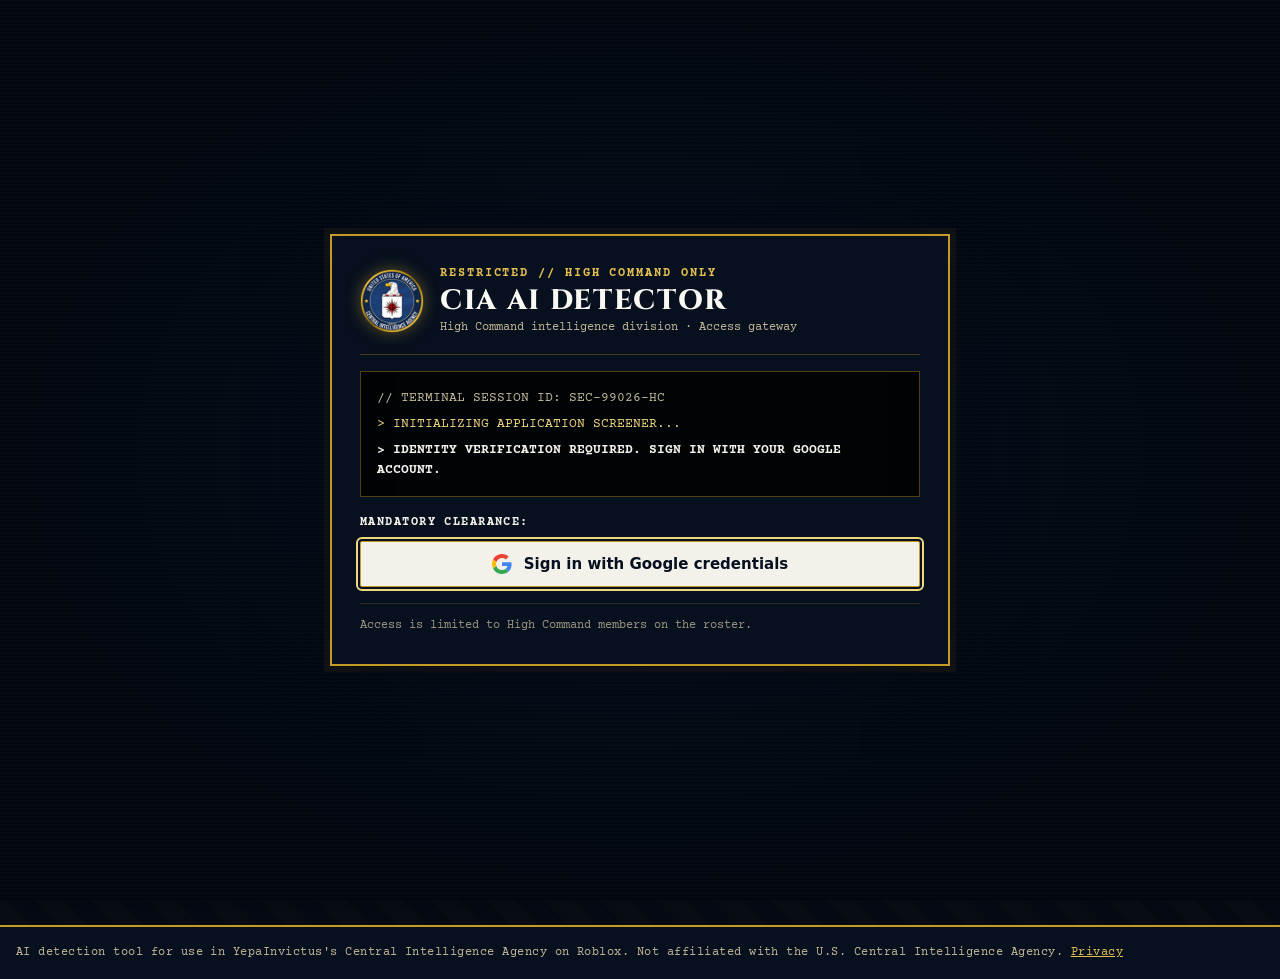
==== index.html @ 9639b615 "Redesign as a classified dossier and add the High Command terminal Restyle the site from the Stitch " ====
<!doctype html>
<html lang="en">
<head>
  <meta charset="utf-8">
  <meta name="viewport" content="width=device-width, initial-scale=1, viewport-fit=cover">
  <title>CIA AI Detector</title>
  <meta name="description" content="Screen recruitment applications for AI-written answers. Runs entirely in your browser.">
  <meta name="theme-color" content="#06101e">
  <meta property="og:type" content="website">
  <meta property="og:title" content="CIA AI Detector">
  <meta property="og:description" content="Screen recruitment applications for AI-written answers. Runs entirely in your browser.">
  <meta property="og:image" content="https://vintageinvictus.github.io/CIA-AI-Detector/assets/seal-512.png">
  <meta name="twitter:card" content="summary">
  <link rel="icon" href="assets/favicon-32.png" type="image/png" sizes="32x32">
  <link rel="icon" href="assets/favicon-64.png" type="image/png" sizes="64x64">
  <link rel="apple-touch-icon" href="assets/apple-touch-icon.png">
  <link rel="preconnect" href="https://fonts.googleapis.com">
  <link rel="preconnect" href="https://fonts.gstatic.com" crossorigin>
  <link rel="stylesheet" href="https://fonts.googleapis.com/css2?family=Cinzel:wght@600;700;800;900&family=Courier+Prime:ital,wght@0,400;0,700;1,400&family=Merriweather:ital,wght@0,300;0,400;0,700;1,400&display=swap">
  <link rel="stylesheet" href="styles.css?v=23">
  <script>
    // Apply the saved theme before first paint so the page doesn't flash. Night is the default.
    try { if (localStorage.getItem('cad.theme') === 'light') document.documentElement.setAttribute('data-theme', 'light'); } catch (e) {}
    // Skip the terminal screen if it was already passed in this browser session.
    try { if (sessionStorage.getItem('cad.session') === '1') document.documentElement.classList.add('session'); } catch (e) {}
  </script>
</head>
<body>
  <!-- TERMINAL ENTRY: shown once per browser session -->
  <div id="gate" class="gate" role="dialog" aria-modal="true" aria-labelledby="gate-title">
    <div class="gate-box">
      <div class="gate-head">
        <img src="assets/seal-144.png" alt="" width="64" height="64">
        <div>
          <span class="gate-kicker">Restricted // High Command only</span>
          <h1 id="gate-title">CIA AI Detector</h1>
          <p>High Command intelligence division · Access gateway</p>
        </div>
      </div>
      <div class="terminal">
        <p class="t-dim">// TERMINAL SESSION ID: <span id="sessionId">SEC-00000-HC</span></p>
        <p>&gt; INITIALIZING APPLICATION SCREENER...</p>
        <p class="t-strong">&gt; IDENTITY VERIFICATION REQUIRED. SIGN IN WITH YOUR GOOGLE ACCOUNT.</p>
        <p class="t-status" id="gateStatus" hidden></p>
        <p class="t-error" id="gateError" role="alert" hidden></p>
        <div class="boot-log" id="bootLog" aria-live="polite" hidden></div>
      </div>
      <div class="gate-actions" id="gateActions">
        <p class="gate-label">Mandatory clearance:</p>
        <button type="button" class="btn btn-google" id="gateGoogle">
          <svg viewBox="0 0 48 48" aria-hidden="true"><path fill="#EA4335" d="M24 9.5c3.54 0 6.71 1.22 9.21 3.6l6.85-6.85C35.9 2.38 30.47 0 24 0 14.62 0 6.51 5.38 2.56 13.22l7.98 6.19C12.43 13.72 17.74 9.5 24 9.5z"/><path fill="#4285F4" d="M46.98 24.55c0-1.57-.15-3.09-.38-4.55H24v9.02h12.94c-.58 2.96-2.26 5.48-4.78 7.18l7.73 6c4.51-4.18 7.09-10.36 7.09-17.65z"/><path fill="#FBBC05" d="M10.53 28.59c-.48-1.45-.76-2.99-.76-4.59s.27-3.14.76-4.59l-7.98-6.19C.92 16.46 0 20.12 0 24c0 3.88.92 7.54 2.56 10.78l7.97-6.19z"/><path fill="#34A853" d="M24 48c6.48 0 11.93-2.13 15.89-5.81l-7.73-6c-2.15 1.45-4.92 2.3-8.16 2.3-6.26 0-11.57-4.22-13.47-9.91l-7.98 6.19C6.51 42.62 14.62 48 24 48z"/></svg>
          <span id="gateGoogleLabel">Sign in with Google credentials</span>
        </button>
      </div>
      <div class="boot-progress" id="bootProgress" hidden><i></i></div>
      <p class="gate-foot"><span>Access is limited to High Command members on the roster.</span> <span id="skipHint" hidden>Click or press Enter to skip</span></p>
    </div>
  </div>

  <a class="skip-link" href="#screener">Skip to the screener</a>

  <div class="band">
    <header class="masthead container">
      <div class="brand">
        <img class="emblem" src="assets/seal-144.png" alt="" width="56" height="56">
        <span class="brand-text">
          <strong>CIA AI Detector <em>· High Command ·</em> <i>Application review</i></strong>
          <small>Intelligence briefing unit // Recruitment screening</small>
        </span>
      </div>
      <div class="masthead-tools">
      <span class="operator-chip" id="operatorChip" hidden><span id="operatorRank"></span> <b id="operatorName"></b></span>
      <button type="button" class="btn btn-ghost" id="lockTerminal" hidden title="Sign out and lock the terminal">
        <svg viewBox="0 0 24 24" aria-hidden="true"><rect x="5" y="11" width="14" height="10" rx="1.5" fill="none" stroke="currentColor" stroke-width="2"/><path d="M8 11V8a4 4 0 0 1 8 0v3" fill="none" stroke="currentColor" stroke-width="2"/></svg>
        <span>Lock</span>
      </button>
      <button type="button" class="btn btn-ghost theme-toggle" id="themeToggle">
        <svg viewBox="0 0 24 24" aria-hidden="true" class="icon-sun"><circle cx="12" cy="12" r="4.5" fill="currentColor"/><path d="M12 2v2.5M12 19.5V22M2 12h2.5M19.5 12H22M4.9 4.9l1.8 1.8M17.3 17.3l1.8 1.8M4.9 19.1l1.8-1.8M17.3 6.7l1.8-1.8" stroke="currentColor" stroke-width="2" stroke-linecap="round"/></svg>
        <svg viewBox="0 0 24 24" aria-hidden="true" class="icon-moon"><path d="M20 14.5A8 8 0 0 1 9.5 4a8 8 0 1 0 10.5 10.5z" fill="currentColor"/></svg>
        <span id="themeLabel">Parchment mode</span>
      </button>
      </div>
    </header>
  </div>

  <main id="screener" class="container workspace" tabindex="-1">
    <h1 class="sr-only">CIA AI Detector</h1>

    <!-- LEFT: case file -->
    <div class="column">
      <section class="card" aria-labelledby="intake-h">
        <div class="card-head"><h2 id="intake-h">Case file <span>// Dossier intake</span></h2></div>
        <div class="card-body">
          <div id="sourceChoice" class="source-choice">
            <button type="button" class="btn btn-google" id="gSignIn">
              <svg viewBox="0 0 48 48" aria-hidden="true"><path fill="#EA4335" d="M24 9.5c3.54 0 6.71 1.22 9.21 3.6l6.85-6.85C35.9 2.38 30.47 0 24 0 14.62 0 6.51 5.38 2.56 13.22l7.98 6.19C12.43 13.72 17.74 9.5 24 9.5z"/><path fill="#4285F4" d="M46.98 24.55c0-1.57-.15-3.09-.38-4.55H24v9.02h12.94c-.58 2.96-2.26 5.48-4.78 7.18l7.73 6c4.51-4.18 7.09-10.36 7.09-17.65z"/><path fill="#FBBC05" d="M10.53 28.59c-.48-1.45-.76-2.99-.76-4.59s.27-3.14.76-4.59l-7.98-6.19C.92 16.46 0 20.12 0 24c0 3.88.92 7.54 2.56 10.78l7.97-6.19z"/><path fill="#34A853" d="M24 48c6.48 0 11.93-2.13 15.89-5.81l-7.73-6c-2.15 1.45-4.92 2.3-8.16 2.3-6.26 0-11.57-4.22-13.47-9.91l-7.98 6.19C6.51 42.62 14.62 48 24 48z"/></svg>
              <span id="gSignInLabel">Sign in with Google</span>
            </button>
            <p class="or"><span>or</span></p>
            <label class="dropzone" id="dropzone">
              <svg viewBox="0 0 24 24" aria-hidden="true"><path d="M12 15V4M7.5 8.5 12 4l4.5 4.5M5 14v4.5A1.5 1.5 0 0 0 6.5 20h11a1.5 1.5 0 0 0 1.5-1.5V14" fill="none" stroke="currentColor" stroke-width="2" stroke-linecap="round" stroke-linejoin="round"/></svg>
              <span><u>Drop the Google Forms export</u> or click to upload</span>
              <small>.zip or .csv</small>
              <input type="file" id="fileInput" accept=".csv,.zip,text/csv,application/zip" class="sr-only">
            </label>
          </div>
          <div id="picker" class="picker" hidden>
            <div class="picker-row">
              <div class="combo">
                <label for="appSearch" class="sr-only">Find an applicant</label>
                <input type="text" id="appSearch" role="combobox" aria-autocomplete="list" aria-expanded="false" aria-controls="appList" autocomplete="off" spellcheck="false" placeholder="Search applicants">
                <ul id="appList" class="combo-list" role="listbox" aria-label="Applicants" hidden></ul>
              </div>
              <label for="appSort" class="sr-only">Sort applicants</label>
              <select id="appSort">
                <option value="new">Newest first</option>
                <option value="old">Oldest first</option>
                <option value="az">A–Z</option>
              </select>
            </div>
            <p class="file-line"><span class="live-dot" id="liveDot" hidden title="Updates every minute">Live</span><span id="fileInfo"></span> <button type="button" class="link-btn" id="changeFile">Change file</button> <button type="button" class="link-btn" id="signOut" hidden>Sign out</button></p>
          </div>
          <p class="import-error" id="importError" role="alert" hidden></p>
        </div>
      </section>

      <section class="card" aria-labelledby="answers-h">
        <div class="card-head"><h2 id="answers-h">Applicant questions</h2></div>
        <div class="card-body">
          <ul id="answers" class="answer-list"></ul>
        </div>
      </section>

      <section class="card" aria-labelledby="discord-h">
        <div class="card-head"><h2 id="discord-h">Discord baseline <span>// Their own words</span></h2></div>
        <div class="card-body">
          <textarea id="baseline" rows="7" aria-labelledby="discord-h" placeholder="Paste 10–20 of their recent messages from the main server, one per line"></textarea>
        </div>
      </section>

      <div class="card dossier-bar">
        <p><span>Current dossier</span> <b id="dossierName">None selected</b></p>
        <button type="button" class="btn btn-danger" id="clearAll">Clear case</button>
      </div>
    </div>

    <!-- RIGHT: findings -->
    <div class="column">
      <section class="card card-verdict" aria-labelledby="verdict-h">
        <div class="card-head">
          <h2 id="verdict-h">Findings <span>// Assessment</span></h2>
        </div>
        <div class="card-body">
          <div class="sr-only" id="srStatus" role="status" aria-live="polite"></div>
          <div class="verdict">
            <div class="verdict-text">
              <p id="summary">Pick an applicant to begin.</p>
              <div class="meter" aria-hidden="true"><i id="needle" style="left:0%"></i></div>
              <div class="meter-scale" aria-hidden="true"><span>Low</span><span>Read closely</span><span>Verify in person</span></div>
              <p class="index" id="indexLine"></p>
            </div>
            <div class="stamp band-none" id="stamp">No applicant<small>Pick one to begin</small></div>
          </div>
          <div class="warnings" id="warnings"></div>
        </div>
      </section>

      <section class="card" aria-labelledby="signals-h">
        <div class="card-head"><h2 id="signals-h">Detection signals</h2><span class="card-note">Click ? for an explanation</span></div>
        <div class="card-body"><div id="signals" class="signal-grid"></div></div>
      </section>

      <section class="card" id="baseSec" aria-labelledby="compare-h">
        <div class="card-head"><h2 id="compare-h">Discord vs. application</h2></div>
        <div class="card-body">
          <p class="card-lede" id="baseSummary"></p>
          <div class="table-wrap"><table id="baseTable"></table></div>
        </div>
      </section>

      <section class="card" aria-labelledby="marked-h">
        <div class="card-head"><h2 id="marked-h">Highlighted anomalies</h2></div>
        <div class="card-body">
          <div class="legend">
            <span><mark class="v">solid</mark> AI-typical word</span>
            <span><mark class="m">dotted</mark> Common in AI writing</span>
            <span><mark class="p">dashed</mark> Stock phrase</span>
            <span><mark class="d">wavy</mark> Em dash or pasted formatting</span>
          </div>
          <div class="marked" id="marked"></div>
        </div>
      </section>

      <section class="card" aria-labelledby="fu-h">
        <div class="card-head"><h2 id="fu-h">Follow-up script <span>// Ask in voice or a ticket</span></h2></div>
        <div class="card-body"><div class="followups" id="followups"></div></div>
      </section>

      <section class="card card-export" aria-labelledby="export-h">
        <div class="export-row">
          <div>
            <h2 id="export-h">Report ready for Discord</h2>
            <p>Fits in one message, no Nitro needed.</p>
          </div>
          <button type="button" class="btn btn-primary" id="copyReport">
            <svg viewBox="0 0 24 24" aria-hidden="true"><rect x="8" y="8" width="12" height="12" rx="2" fill="none" stroke="currentColor" stroke-width="2"/><path d="M16 8V5a1 1 0 0 0-1-1H5a1 1 0 0 0-1 1v10a1 1 0 0 0 1 1h3" fill="none" stroke="currentColor" stroke-width="2"/></svg>
            Copy report
          </button>
        </div>
        <div class="toast" id="toast" role="status"></div>
        <textarea id="copyFallback" hidden readonly aria-label="Report text to copy"></textarea>
      </section>
    </div>
  </main>

  <footer class="footer">
    <p class="container">AI detection tool for use in YepaInvictus's Central Intelligence Agency on Roblox. Not affiliated with the U.S. Central Intelligence Agency. <a href="privacy.html">Privacy</a></p>
  </footer>

  <script src="https://accounts.google.com/gsi/client" async defer></script>
  <script src="https://apis.google.com/js/api.js" async defer></script>
  <script src="app.js?v=23"></script>
</body>
</html>
---- styles.css ----
/* CIA AI Detector: classified-dossier look.
   Layout: navy masthead with the seal, then a two-column briefing room (case file left, findings right) of gold-ruled cards.
   Tokens use three layers: primitive (raw values), then semantic (purpose; swaps for Parchment mode), then component.
   Night is the default theme; Parchment mode is the light alternative. */

:root {
  /* ---------- Primitive ---------- */
  --navy-950: #040912; --navy-900: #06101e; --navy-850: #081526; --navy-800: #0b192c; --navy-700: #11253e; --navy-600: #1b3557;
  --gold-300: #f1d67e; --gold-400: #e5be50; --gold-500: #c59b27; --gold-600: #a37c15; --gold-700: #7e5d0a;
  --crimson-300: #f08a8a; --crimson-500: #b91c1c; --crimson-600: #991b1b; --crimson-700: #7f1d1d;
  --cream-50: #faf8f3; --cream-100: #f4f1ea; --cream-200: #ede8db; --cream-300: #dfd7c2; --cream-400: #c2b697; --cream-600: #6b5e3f;
  --green-300: #7fd6a2; --green-700: #2f7d4f;
  --white: #ffffff;

  /* ---------- Semantic (night) ---------- */
  --color-bg: var(--navy-950);
  --color-surface: var(--navy-900);
  --color-surface-2: var(--navy-850);
  --color-inset: rgba(4, 9, 18, 0.72);
  --color-fg: var(--cream-100);
  --color-fg-strong: var(--cream-50);
  --color-fg-muted: var(--cream-400);
  --color-line: rgba(197, 155, 39, 0.38);
  --color-line-soft: rgba(197, 155, 39, 0.18);
  --color-line-strong: rgba(197, 155, 39, 0.8);
  --color-accent: var(--gold-400);
  --color-accent-fill: var(--gold-500);
  --color-on-accent: var(--navy-950);
  --color-ok: var(--green-300); --color-ok-soft: rgba(127, 214, 162, 0.14);
  --color-warn: var(--gold-400); --color-warn-soft: rgba(229, 190, 80, 0.13);
  --color-bad: var(--crimson-300); --color-bad-fill: var(--crimson-600); --color-bad-soft: rgba(185, 28, 28, 0.2);
  --color-focus: var(--gold-300);
  --color-hl-word: rgba(185, 28, 28, 0.28); --color-hl-phrase: rgba(197, 155, 39, 0.22); --color-hl-format: rgba(185, 28, 28, 0.18);
  --color-hl-line-red: var(--crimson-500); --color-hl-line-gold: var(--gold-500);
  --color-band: var(--navy-900); --color-band-fg: var(--cream-50); --color-band-muted: var(--gold-400);
  --watermark: rgba(197, 155, 39, 0.018);

  --font-display: "Cinzel", "Times New Roman", serif;
  --font-body: "Merriweather", Georgia, serif;
  --font-mono: "Courier Prime", "Courier New", monospace;
  --font-ui: system-ui, -apple-system, "Segoe UI", sans-serif;
  --text-xs: 0.75rem; --text-sm: 0.8125rem; --text-base: 0.9375rem; --text-lg: 1.125rem;
  --space-1: 4px; --space-2: 8px; --space-3: 12px; --space-4: 16px; --space-5: 20px; --space-6: 28px; --space-7: 44px;
  --radius: 2px;
  --ease: 150ms ease-out;

  /* ---------- Component ---------- */
  --container: 1320px;
  --btn-height: 40px;
  --card-bg: var(--color-surface);
  --card-border: var(--color-line);
  --input-bg: var(--color-inset);

  color-scheme: dark;
}
:root[data-theme="light"] {
  --color-bg: var(--cream-200);
  --color-surface: var(--cream-50);
  --color-surface-2: var(--cream-100);
  --color-inset: rgba(237, 232, 219, 0.7);
  --color-fg: var(--navy-800);
  --color-fg-strong: var(--navy-950);
  --color-fg-muted: var(--cream-600);
  --color-line: rgba(126, 93, 10, 0.38);
  --color-line-soft: rgba(126, 93, 10, 0.18);
  --color-line-strong: rgba(126, 93, 10, 0.75);
  --color-accent: var(--gold-700);
  --color-accent-fill: var(--gold-500);
  --color-on-accent: var(--navy-950);
  --color-ok: var(--green-700); --color-ok-soft: rgba(47, 125, 79, 0.12);
  --color-warn: var(--gold-700); --color-warn-soft: rgba(197, 155, 39, 0.16);
  --color-bad: var(--crimson-600); --color-bad-fill: var(--crimson-600); --color-bad-soft: rgba(185, 28, 28, 0.1);
  --color-focus: var(--navy-600);
  --color-hl-word: rgba(185, 28, 28, 0.16); --color-hl-phrase: rgba(197, 155, 39, 0.24); --color-hl-format: rgba(185, 28, 28, 0.12);
  --color-band: var(--navy-900); --color-band-fg: var(--cream-50); --color-band-muted: var(--gold-400);
  --watermark: rgba(126, 93, 10, 0.03);
  color-scheme: light;
}
@media (pointer: coarse) { :root { --btn-height: 44px; } }

/* ---------- Base ---------- */
*, *::before, *::after { box-sizing: border-box; }
[hidden] { display: none !important; }
html { scroll-behavior: smooth; -webkit-text-size-adjust: 100%; }
body {
  margin: 0; color: var(--color-fg); font-family: var(--font-body); font-size: var(--text-base); line-height: 1.65;
  background: var(--color-bg) repeating-linear-gradient(45deg, var(--watermark) 0 20px, transparent 20px 40px);
}
h1, h2, h3 { margin: 0; line-height: 1.2; text-wrap: balance; }
p { margin: 0; }
a { color: var(--color-accent); }
code { font-family: var(--font-mono); background: var(--color-inset); padding: 1px 5px; border-radius: var(--radius); }
::selection { background: var(--gold-500); color: var(--navy-950); }
:focus-visible { outline: 2px solid var(--color-focus); outline-offset: 2px; }
.container {
  max-width: var(--container); margin-inline: auto;
  padding-left: max(16px, env(safe-area-inset-left, 0px)); padding-right: max(16px, env(safe-area-inset-right, 0px));
}
.sr-only { position: absolute; width: 1px; height: 1px; margin: -1px; overflow: hidden; clip: rect(0 0 0 0); white-space: nowrap; border: 0; }
.skip-link { position: absolute; left: 16px; top: -60px; z-index: 30; background: var(--color-surface); color: var(--color-fg); padding: 8px 14px; border: 1px solid var(--color-line-strong); }
.skip-link:focus { top: 12px; }
::-webkit-scrollbar { width: 8px; height: 8px; }
::-webkit-scrollbar-track { background: var(--color-inset); }
::-webkit-scrollbar-thumb { background: var(--gold-500); border-radius: var(--radius); }

/* ---------- Masthead ---------- */
.band { background: var(--color-band); color: var(--color-band-fg); border-bottom: 2px solid var(--gold-500); padding-top: env(safe-area-inset-top, 0px); box-shadow: 0 8px 24px -16px rgb(0 0 0 / .8); }
.masthead { display: flex; align-items: center; justify-content: space-between; gap: var(--space-4); padding-block: var(--space-3); }
.brand { display: flex; align-items: center; gap: var(--space-3); min-width: 0; }
a.brand { color: inherit; text-decoration: none; }
.emblem { width: 56px; height: 56px; flex: none; border-radius: 50%; filter: drop-shadow(0 0 6px rgba(197, 155, 39, 0.35)); }
.brand-text { display: grid; gap: 2px; min-width: 0; line-height: 1.2; }
.brand-text strong { font-family: var(--font-display); font-weight: 800; font-size: 1.35rem; letter-spacing: .04em; color: var(--cream-50); }
.brand-text strong em { font-style: normal; font-size: .8em; letter-spacing: .14em; color: var(--gold-400); }
.brand-text strong i { font-family: var(--font-body); font-weight: 400; font-size: .7em; letter-spacing: 0; color: var(--cream-300); }
.brand-text small { font-family: var(--font-mono); font-size: var(--text-xs); letter-spacing: .14em; text-transform: uppercase; color: var(--gold-400); }
@media (max-width: 720px) { .brand-text strong em, .brand-text strong i { display: none; } }

/* ---------- Buttons ---------- */
.btn {
  display: inline-flex; align-items: center; justify-content: center; gap: var(--space-2);
  min-height: var(--btn-height); padding: 0 14px; border-radius: var(--radius); cursor: pointer;
  font-family: var(--font-mono); font-size: var(--text-sm); font-weight: 700; letter-spacing: .04em;
  background: var(--color-surface-2); color: var(--color-accent); border: 1px solid var(--color-line);
  transition: background-color var(--ease), border-color var(--ease), color var(--ease), box-shadow var(--ease);
}
.btn svg { width: 16px; height: 16px; flex: none; }
.btn:hover { border-color: var(--color-line-strong); background: var(--color-inset); }
.btn-primary { background: linear-gradient(180deg, var(--gold-400), var(--gold-500)); color: var(--color-on-accent); border-color: var(--gold-600); text-transform: uppercase; }
.btn-primary:hover { background: var(--gold-400); box-shadow: 0 0 18px -4px rgba(229, 190, 80, 0.6); }
.btn-danger { color: var(--color-bad); border-color: rgba(185, 28, 28, 0.6); background: var(--color-bad-soft); }
.btn-danger:hover { border-color: var(--crimson-500); background: rgba(185, 28, 28, 0.3); }
.btn-ghost { background: transparent; color: var(--cream-200); border-color: rgba(197, 155, 39, 0.5); font-size: var(--text-xs); text-transform: uppercase; }
.btn-ghost:hover { background: rgba(197, 155, 39, 0.12); }
.theme-toggle .icon-moon { display: none; }
:root[data-theme="light"] .theme-toggle .icon-moon { display: block; }
:root[data-theme="light"] .theme-toggle .icon-sun { display: none; }
@media (max-width: 520px) { .theme-toggle span { display: none; } }
.btn-google {
  width: 100%; min-height: 46px; gap: var(--space-3); font-family: var(--font-ui); font-size: var(--text-base); font-weight: 600; letter-spacing: 0;
  background: var(--cream-100); color: var(--navy-900); border-color: var(--gold-500);
}
.btn-google:hover { background: var(--cream-200); border-color: var(--gold-400); }
.btn-google svg { width: 20px; height: 20px; }
.btn-google:disabled { opacity: .6; cursor: progress; }
.link-btn { font: inherit; color: var(--color-accent); background: none; border: 0; padding: 0; cursor: pointer; text-decoration: underline; text-underline-offset: 3px; }
.file-line .link-btn + .link-btn { margin-left: var(--space-2); }

/* ---------- Layout and cards ---------- */
.workspace { display: grid; grid-template-columns: minmax(0, 5fr) minmax(0, 7fr); gap: var(--space-5); align-items: start; padding-block: var(--space-6) var(--space-7); outline: none; }
@media (max-width: 1024px) { .workspace { grid-template-columns: minmax(0, 1fr); } }
.column { display: grid; gap: var(--space-5); min-width: 0; }
.card { background: var(--card-bg); border: 1px solid var(--card-border); border-radius: var(--radius); min-width: 0; box-shadow: 0 10px 30px -18px rgb(0 0 0 / .7); }
.card-head { display: flex; flex-wrap: wrap; align-items: center; justify-content: space-between; gap: var(--space-2); padding: var(--space-3) var(--space-4); border-bottom: 1px solid var(--color-line); }
.card-head h2 { display: flex; align-items: center; gap: var(--space-2); font-family: var(--font-display); font-weight: 700; font-size: .9rem; letter-spacing: .14em; text-transform: uppercase; color: var(--color-fg-strong); }
.card-head h2::before { content: ""; width: 8px; height: 8px; flex: none; background: var(--gold-500); transform: rotate(45deg); }
.card-head h2 span { font-family: var(--font-mono); font-weight: 400; font-size: var(--text-xs); letter-spacing: .1em; color: var(--color-accent); }
.card-note { font-family: var(--font-mono); font-size: var(--text-xs); letter-spacing: .08em; text-transform: uppercase; color: var(--color-fg-muted); }
.card-body { padding: var(--space-4); display: grid; gap: var(--space-4); min-width: 0; }
.card-lede { font-size: var(--text-sm); color: var(--color-fg); }
.card-verdict { border: 2px solid var(--color-line-strong); background: linear-gradient(160deg, var(--color-surface-2), var(--color-surface) 60%); position: relative; overflow: hidden; }
.card-verdict::after { content: ""; position: absolute; inset: 6px; border: 1px solid var(--color-line-soft); pointer-events: none; }
@media (max-width: 480px) { .card-head, .card-body { padding-inline: var(--space-3); } }

/* ---------- Intake ---------- */
.source-choice { display: grid; gap: var(--space-3); }
.or { display: flex; align-items: center; gap: var(--space-3); font-family: var(--font-mono); font-size: var(--text-xs); letter-spacing: .14em; text-transform: uppercase; color: var(--color-fg-muted); }
.or::before, .or::after { content: ""; flex: 1; border-top: 1px solid var(--color-line-soft); }
.dropzone { display: grid; justify-items: center; gap: var(--space-1); text-align: center; padding: var(--space-5) var(--space-4); cursor: pointer;
  border: 2px dashed var(--color-line); border-radius: var(--radius); background: var(--color-inset); color: var(--color-fg-muted);
  font-family: var(--font-mono); font-size: var(--text-sm); transition: border-color var(--ease), background-color var(--ease); }
.dropzone svg { width: 26px; height: 26px; color: var(--color-accent); }
.dropzone u { color: var(--color-accent); text-underline-offset: 3px; font-weight: 700; }
.dropzone small { font-size: var(--text-xs); letter-spacing: .1em; }
.dropzone:hover, .dropzone.is-over { border-color: var(--color-line-strong); background: var(--color-warn-soft); }
.dropzone:focus-within { outline: 2px solid var(--color-focus); outline-offset: 2px; }
.picker { display: grid; gap: var(--space-2); }
.picker-row { display: grid; grid-template-columns: minmax(0, 1fr) auto; gap: var(--space-2); }
@media (max-width: 420px) { .picker-row { grid-template-columns: minmax(0, 1fr); } }
.combo { position: relative; min-width: 0; }
input[type=text], textarea, select {
  width: 100%; font-family: var(--font-mono); font-size: var(--text-sm); color: var(--color-fg); background: var(--input-bg);
  border: 1px solid var(--color-line); border-radius: var(--radius); padding: 10px 12px; transition: border-color var(--ease);
}
select { width: auto; min-height: 42px; cursor: pointer; }
input[type=text]:hover, textarea:hover, select:hover { border-color: var(--color-line-strong); }
input::placeholder, textarea::placeholder { color: var(--color-fg-muted); opacity: .75; }
textarea { resize: vertical; min-height: 150px; line-height: 1.6; }
.combo-list { position: absolute; z-index: 20; top: calc(100% + 4px); left: 0; right: 0; margin: 0; padding: var(--space-1); list-style: none;
  max-height: 320px; overflow-y: auto; background: var(--color-surface-2); border: 1px solid var(--color-line-strong); border-radius: var(--radius);
  box-shadow: 0 14px 30px -12px rgb(0 0 0 / .7); }
.combo-list li[role=option] { display: flex; justify-content: space-between; align-items: baseline; gap: var(--space-3); padding: 9px 10px; cursor: pointer; border-left: 2px solid transparent; }
.combo-list li[role=option]:hover, .combo-list li.active { background: var(--color-warn-soft); border-left-color: var(--gold-500); }
.combo-list li[aria-selected="true"] .opt-name { color: var(--color-accent); }
.opt-name { font-family: var(--font-mono); font-weight: 700; min-width: 0; overflow: hidden; text-overflow: ellipsis; white-space: nowrap; }
.opt-meta { font-family: var(--font-mono); font-size: var(--text-xs); color: var(--color-fg-muted); white-space: nowrap; }
.opt-empty { padding: 9px 10px; color: var(--color-fg-muted); font-family: var(--font-mono); font-size: var(--text-sm); }
.file-line { font-family: var(--font-mono); font-size: var(--text-xs); color: var(--color-fg-muted); }
.live-dot { display: inline-flex; align-items: center; gap: 6px; margin-right: var(--space-2); font-family: var(--font-mono); font-size: var(--text-xs); font-weight: 700; letter-spacing: .08em; text-transform: uppercase; color: var(--color-ok); }
.live-dot::before { content: ""; width: 8px; height: 8px; border-radius: 50%; background: currentColor; box-shadow: 0 0 0 3px var(--color-ok-soft); }
.live-dot { position: relative; }
.live-dot::after { content: ""; position: absolute; left: 0; top: 50%; width: 8px; height: 8px; margin-top: -4px; border-radius: 50%; background: currentColor; opacity: 0; animation: live-pulse 2.4s ease-out infinite; }
@keyframes live-pulse { 0% { transform: scale(1); opacity: .65; } 80%, 100% { transform: scale(3); opacity: 0; } }
.import-error { font-family: var(--font-mono); font-size: var(--text-sm); color: var(--color-bad); font-weight: 700; }

/* Applicant questions (read-only) */
.answer-list { list-style: none; margin: 0; padding: 0; display: grid; gap: var(--space-2); grid-template-columns: minmax(0, 1fr); }
.answer-list li { min-width: 0; display: flex; justify-content: space-between; align-items: flex-start; gap: var(--space-3);
  padding: var(--space-2) var(--space-3); background: var(--color-inset); border: 1px solid var(--color-line-soft); border-left: 3px solid var(--gold-500); font-size: var(--text-sm); }
.al-q { min-width: 0; overflow-wrap: anywhere; }
.al-n { flex: none; font-family: var(--font-mono); font-size: var(--text-xs); font-weight: 700; color: var(--color-accent); border: 1px solid var(--color-line); padding: 0 6px; white-space: nowrap; }
.answer-list li.al-empty { border-left-color: var(--color-line); color: var(--color-fg-muted); font-family: var(--font-mono); }

.dossier-bar { display: flex; flex-wrap: wrap; align-items: center; justify-content: space-between; gap: var(--space-3); padding: var(--space-3) var(--space-4); }
.dossier-bar p { font-family: var(--font-mono); font-size: var(--text-sm); min-width: 0; overflow-wrap: anywhere; }
.dossier-bar span { font-size: var(--text-xs); letter-spacing: .12em; text-transform: uppercase; color: var(--color-fg-muted); margin-right: var(--space-2); }
.dossier-bar b { color: var(--color-accent); }

/* ---------- Verdict ---------- */
.verdict { display: grid; grid-template-columns: minmax(0, 1fr) auto; gap: var(--space-5); align-items: center; }
@media (max-width: 560px) { .verdict { grid-template-columns: minmax(0, 1fr); } .stamp { justify-self: start; order: -1; } }
.verdict-text { display: grid; gap: var(--space-2); }
#summary { font-size: var(--text-base); color: var(--color-fg-strong); }
.stamp {
  font-family: var(--font-display); font-weight: 900; text-transform: uppercase; letter-spacing: .12em; font-size: 1.25rem; line-height: 1.05;
  border: 3px solid currentColor; border-radius: var(--radius); padding: 10px 18px; transform: rotate(-4deg); text-align: center; min-width: 190px; max-width: 100%;
  box-shadow: inset 0 0 0 2px var(--color-surface), inset 0 0 0 4px currentColor; background: color-mix(in srgb, currentColor 8%, transparent);
  -webkit-mask-image: linear-gradient(135deg, rgba(0,0,0,.85), #000 50%, rgba(0,0,0,.75)); mask-image: linear-gradient(135deg, rgba(0,0,0,.85), #000 50%, rgba(0,0,0,.75));
}
.stamp small { display: block; font-family: var(--font-mono); font-weight: 700; font-size: var(--text-xs); letter-spacing: .12em; margin-top: var(--space-1); }
.band-low { color: var(--color-ok); } .band-mid { color: var(--color-warn); } .band-high { color: var(--color-bad); } .band-none { color: var(--color-fg-muted); }
.meter { position: relative; height: 14px; margin-top: var(--space-2); border: 1px solid var(--color-line); padding: 2px; background: var(--color-inset); }
.meter::before { content: ""; position: absolute; inset: 2px; background: linear-gradient(90deg, var(--green-700) 0 22%, var(--gold-600) 22% 50%, var(--crimson-600) 50% 100%); opacity: .85; }
.meter i { position: absolute; top: -5px; width: 5px; height: 22px; background: var(--cream-50); border: 1px solid var(--navy-950); transform: translateX(-2px); transition: left 300ms ease-out; z-index: 1; }
.meter-scale { display: grid; grid-template-columns: 22fr 28fr 50fr; font-family: var(--font-mono); font-size: var(--text-xs); font-weight: 700; letter-spacing: .06em; text-transform: uppercase; }
.meter-scale span:nth-child(1) { color: var(--color-ok); } .meter-scale span:nth-child(2) { color: var(--color-warn); } .meter-scale span:nth-child(3) { color: var(--color-bad); text-align: right; }
.index { font-family: var(--font-mono); font-variant-numeric: tabular-nums; font-size: var(--text-xs); color: var(--color-fg-muted); letter-spacing: .04em; }
.warnings { display: grid; gap: var(--space-2); }
.warnings:empty { display: none; }
.warn-line { font-family: var(--font-mono); font-size: var(--text-sm); padding: var(--space-2) var(--space-3); background: var(--color-warn-soft); border-left: 3px solid var(--gold-500); }
.warn-line b { color: var(--color-accent); }

/* ---------- Signals (3x3 grid) ---------- */
.signal-grid { display: grid; grid-template-columns: repeat(3, minmax(0, 1fr)); gap: var(--space-2); }
@media (max-width: 1180px) and (min-width: 1025px), (max-width: 720px) { .signal-grid { grid-template-columns: repeat(2, minmax(0, 1fr)); } }
@media (max-width: 460px) { .signal-grid { grid-template-columns: minmax(0, 1fr); } }
.sig { display: grid; grid-template-columns: minmax(0, 1fr); align-content: start; gap: 6px; padding: var(--space-2) var(--space-3); background: var(--color-inset); border: 1px solid var(--color-line-soft); min-width: 0; }
.sig-name { display: flex; align-items: center; justify-content: space-between; gap: var(--space-2); font-family: var(--font-mono); font-weight: 700; font-size: var(--text-sm); color: var(--color-fg-strong); }
.sig.off .sig-name { color: var(--color-fg-muted); font-weight: 400; }
.sig-help { display: inline-grid; place-items: center; width: 24px; height: 24px; flex: none; cursor: pointer; padding: 0;
  font: 700 var(--text-xs)/1 var(--font-mono); color: var(--color-fg-muted); background: transparent; border: 1px solid var(--color-line); border-radius: var(--radius); }
.sig-help:hover, .sig-help[aria-expanded="true"] { color: var(--color-on-accent); background: var(--gold-500); border-color: var(--gold-500); }
.sig-why { font-size: var(--text-xs); line-height: 1.55; color: var(--color-fg); background: var(--color-warn-soft); border-left: 2px solid var(--gold-500); padding: 6px 8px; }
.pips { display: flex; gap: 3px; align-items: center; order: 2; }
.pips span { flex: 1; height: 7px; background: var(--color-surface-2); border: 1px solid var(--color-line-soft); }
.pips span.on { background: var(--gold-500); border-color: var(--gold-500); }
.pips.hot span.on { background: var(--crimson-500); border-color: var(--crimson-500); }
.pips em { flex: none; font-style: normal; font-family: var(--font-mono); font-size: var(--text-xs); font-weight: 700; color: var(--color-fg-muted); margin-left: 6px; }
.sig-detail { order: 3; font-family: var(--font-mono); font-size: var(--text-xs); line-height: 1.5; color: var(--color-fg-muted); overflow-wrap: anywhere; }

/* ---------- Discord comparison ---------- */
.table-wrap { overflow-x: auto; border: 1px solid var(--color-line-soft); }
table { border-collapse: collapse; width: 100%; font-family: var(--font-mono); font-size: var(--text-sm); font-variant-numeric: tabular-nums; }
th, td { text-align: left; padding: var(--space-2) var(--space-3); border-bottom: 1px solid var(--color-line-soft); vertical-align: top; }
th { font-size: var(--text-xs); letter-spacing: .1em; text-transform: uppercase; color: var(--color-accent); background: var(--color-inset); border-bottom-color: var(--color-line); }
td.num { white-space: nowrap; }
tr.gap td { background: var(--color-bad-soft); }
tr.gap td:first-child { box-shadow: inset 3px 0 0 var(--crimson-500); }
.flag { font-size: var(--text-xs); font-weight: 700; padding: 1px 6px; border-radius: var(--radius); white-space: nowrap; letter-spacing: .06em; text-transform: uppercase; }
.flag.y { background: var(--crimson-600); color: var(--cream-50); } .flag.n { color: var(--color-fg-muted); }

/* ---------- Highlighted answers: each kind has its own underline, so it never relies on color alone ---------- */
.legend { display: flex; flex-wrap: wrap; gap: var(--space-2) var(--space-4); font-family: var(--font-mono); font-size: var(--text-xs); color: var(--color-fg-muted); }
.marked { display: grid; gap: var(--space-3); }
.marked-item { background: var(--color-inset); border: 1px solid var(--color-line-soft); border-left: 3px solid var(--gold-500); padding: var(--space-3) var(--space-4); font-size: var(--text-sm); line-height: 1.85; white-space: pre-wrap; overflow-wrap: anywhere; }
.marked-item .mq { display: block; font-family: var(--font-mono); font-weight: 700; font-size: var(--text-xs); letter-spacing: .08em; text-transform: uppercase; color: var(--color-accent); margin-bottom: var(--space-1); white-space: normal; }
mark { color: var(--color-fg-strong); background: transparent; padding: 0 2px; border-radius: var(--radius); text-underline-offset: 4px; text-decoration-thickness: 2px; text-decoration-line: underline; }
mark.v { background: var(--color-hl-word); text-decoration-style: solid; text-decoration-color: var(--color-hl-line-red); }
mark.m { text-decoration-style: dotted; text-decoration-color: var(--color-hl-line-gold); }
mark.p { background: var(--color-hl-phrase); text-decoration-style: dashed; text-decoration-color: var(--color-hl-line-gold); }
mark.d { background: var(--color-hl-format); text-decoration-style: wavy; text-decoration-color: var(--color-hl-line-red); }

/* ---------- Follow-up script ---------- */
.followups { display: grid; gap: var(--space-3); }
.followups .hint { font-family: var(--font-mono); font-size: var(--text-sm); color: var(--color-fg-muted); }
.fu-group { display: grid; gap: var(--space-2); padding: var(--space-3) var(--space-4); background: var(--color-inset); border: 1px solid var(--color-line-soft); }
.fu-q { font-family: var(--font-mono); font-weight: 700; font-size: var(--text-xs); letter-spacing: .06em; text-transform: uppercase; color: var(--color-accent); }
.fu-q::before { content: "Targeting "; color: var(--color-fg-muted); }
.fu-group ol { margin: 0; padding-left: 20px; display: grid; gap: var(--space-2); font-size: var(--text-sm); }
.fu-group li::marker { font-family: var(--font-mono); font-weight: 700; color: var(--gold-500); }

/* ---------- Export ---------- */
.card-export { border: 1px solid var(--color-line-strong); background: linear-gradient(180deg, var(--color-warn-soft), var(--color-surface)); padding: var(--space-4); display: grid; gap: var(--space-2); }
.export-row { display: flex; flex-wrap: wrap; align-items: center; justify-content: space-between; gap: var(--space-3); }
.export-row h2 { font-family: var(--font-display); font-weight: 700; font-size: .95rem; letter-spacing: .12em; text-transform: uppercase; color: var(--color-fg-strong); }
.export-row p { font-family: var(--font-mono); font-size: var(--text-xs); color: var(--color-fg-muted); }
.toast { font-family: var(--font-mono); font-size: var(--text-sm); color: var(--color-ok); font-weight: 700; }
.toast:empty { display: none; }
#copyFallback { font-size: var(--text-xs); min-height: 160px; }

/* ---------- Footer ---------- */
.footer { background: var(--color-band); color: var(--cream-400); border-top: 2px solid var(--gold-500); padding-bottom: env(safe-area-inset-bottom, 0px); }
.footer p { padding-block: var(--space-4); font-family: var(--font-mono); font-size: var(--text-xs); letter-spacing: .04em; }
.footer a { color: var(--gold-400); }

/* ---------- Terminal entry gate ---------- */
html.gate-open { overflow: hidden; }
html.session .gate { display: none; }
.gate { position: fixed; inset: 0; z-index: 50; display: grid; place-items: center; overflow-y: auto;
  padding: max(16px, env(safe-area-inset-top, 0px)) max(16px, env(safe-area-inset-right, 0px)) max(16px, env(safe-area-inset-bottom, 0px)) max(16px, env(safe-area-inset-left, 0px));
  background:
    linear-gradient(rgba(18, 16, 16, 0) 50%, rgba(0, 0, 0, 0.3) 50%) 0 0 / 100% 4px,
    radial-gradient(ellipse at center, var(--navy-850) 0%, var(--navy-950) 70%);
  color: var(--cream-100); transition: opacity 450ms ease-out; }
.gate.is-leaving { opacity: 0; }
.gate-box { width: 100%; max-width: 620px; display: grid; gap: var(--space-4); padding: var(--space-6);
  background: var(--navy-900); border: 2px solid var(--gold-500); box-shadow: 0 0 60px rgba(4, 9, 18, 0.95), 0 0 0 6px rgba(197, 155, 39, 0.08); }
@media (max-width: 480px) { .gate-box { padding: var(--space-4); } }
.gate-head { display: flex; align-items: center; gap: var(--space-4); padding-bottom: var(--space-4); border-bottom: 1px solid rgba(197, 155, 39, 0.3); }
.gate-head img { width: 64px; height: 64px; flex: none; border-radius: 50%; filter: drop-shadow(0 0 8px rgba(197, 155, 39, 0.45)); }
.gate-kicker { display: block; font-family: var(--font-mono); font-weight: 700; font-size: var(--text-xs); letter-spacing: .16em; text-transform: uppercase; color: var(--gold-400); }
.gate-head h1 { font-family: var(--font-display); font-weight: 800; font-size: clamp(1.4rem, 4vw, 1.75rem); letter-spacing: .06em; text-transform: uppercase; color: var(--cream-50); }
.gate-head p { font-family: var(--font-mono); font-size: var(--text-xs); color: var(--cream-400); }
.terminal { display: grid; gap: 6px; padding: var(--space-4); background: rgba(0, 0, 0, 0.78); border: 1px solid rgba(197, 155, 39, 0.4);
  font-family: var(--font-mono); font-size: var(--text-sm); line-height: 1.55; color: var(--gold-300); box-shadow: inset 0 0 24px rgba(0, 0, 0, 0.8); }
.terminal label { color: var(--cream-100); font-weight: 700; margin-top: var(--space-1); }
.t-dim { color: var(--cream-400); }
.t-input { display: flex; align-items: center; gap: var(--space-2); padding: 8px 12px; background: var(--navy-950); border: 1px solid rgba(197, 155, 39, 0.55); color: var(--gold-400); font-weight: 700; }
.t-input:focus-within { border-color: var(--gold-300); box-shadow: 0 0 0 1px var(--gold-300); }
.t-input input { flex: 1; min-width: 0; padding: 0; border: 0; background: transparent; color: var(--gold-300); font-family: var(--font-mono); font-size: var(--text-base); font-weight: 700; caret-color: var(--gold-400); }
.t-input input:focus-visible { outline: none; }
.t-input input:disabled { opacity: .8; }
.t-error { color: var(--crimson-300); font-weight: 700; }
.t-strong { color: var(--cream-100); font-weight: 700; }
.t-status { color: var(--gold-300); }
.t-status::after { content: "\2588"; margin-left: 4px; animation: cursor-blink 1s step-start infinite; }
.boot-log { display: grid; gap: 4px; margin-top: var(--space-2); padding-top: var(--space-2); border-top: 1px dashed rgba(197, 155, 39, 0.3); min-height: 9.5em; }
.boot-log p { white-space: pre-wrap; overflow-wrap: anywhere; }
.boot-log p:last-child::after { content: "\2588"; margin-left: 2px; animation: cursor-blink 1s step-start infinite; }
.boot-log .t-ok { color: var(--green-300); font-weight: 700; }
@keyframes cursor-blink { 50% { opacity: 0; } }
.gate-actions { display: grid; gap: var(--space-2); }
.gate-label { font-family: var(--font-mono); font-weight: 700; font-size: var(--text-xs); letter-spacing: .12em; text-transform: uppercase; color: var(--cream-100); }
.gate-file { justify-self: center; font-family: var(--font-mono); font-size: var(--text-xs); color: var(--cream-400); }
.boot-progress { height: 8px; border: 1px solid rgba(197, 155, 39, 0.5); background: var(--navy-950); padding: 1px; }
.boot-progress i { display: block; height: 100%; width: 0; background: linear-gradient(90deg, var(--gold-600), var(--gold-400)); }
.gate-foot { display: flex; flex-wrap: wrap; justify-content: space-between; gap: var(--space-2); padding-top: var(--space-3); border-top: 1px solid rgba(197, 155, 39, 0.2);
  font-family: var(--font-mono); font-size: var(--text-xs); color: rgba(194, 182, 151, 0.8); }
#skipHint { color: var(--gold-400); }

/* Operator badge and lock in the masthead */
.masthead-tools { display: flex; flex-wrap: wrap; align-items: center; justify-content: flex-end; gap: var(--space-2); }
.operator-chip { font-family: var(--font-mono); font-size: var(--text-xs); letter-spacing: .06em; text-transform: uppercase; color: var(--cream-300);
  padding: 6px 10px; background: var(--navy-950); border: 1px solid rgba(197, 155, 39, 0.4); border-radius: var(--radius); }
.operator-chip b { color: var(--gold-400); text-transform: none; letter-spacing: 0; }
#operatorRank { color: var(--cream-400); }
@media (max-width: 720px) { .operator-chip { display: none; } #lockTerminal span { display: none; } }

/* ---------- Text pages (privacy) ---------- */
.doc { max-width: 780px; padding-block: var(--space-6) var(--space-7); display: grid; gap: var(--space-3); }
.doc h1 { font-family: var(--font-display); font-weight: 800; font-size: clamp(1.8rem, 4vw, 2.4rem); letter-spacing: .06em; text-transform: uppercase; color: var(--color-fg-strong); }
.doc h2 { font-family: var(--font-display); font-weight: 700; font-size: 1rem; letter-spacing: .12em; text-transform: uppercase; color: var(--color-accent); margin-top: var(--space-4); }
.doc p { max-width: 68ch; }
.doc-date { font-family: var(--font-mono); font-size: var(--text-xs); color: var(--color-fg-muted); }

@media (prefers-reduced-motion: reduce) {
  html { scroll-behavior: auto; }
  *, *::before, *::after { transition: none !important; animation: none !important; }
  .live-dot::after { animation: live-pulse 2.4s ease-out infinite !important; } /* the live pulse is slow and gentle, so it stays on */
}
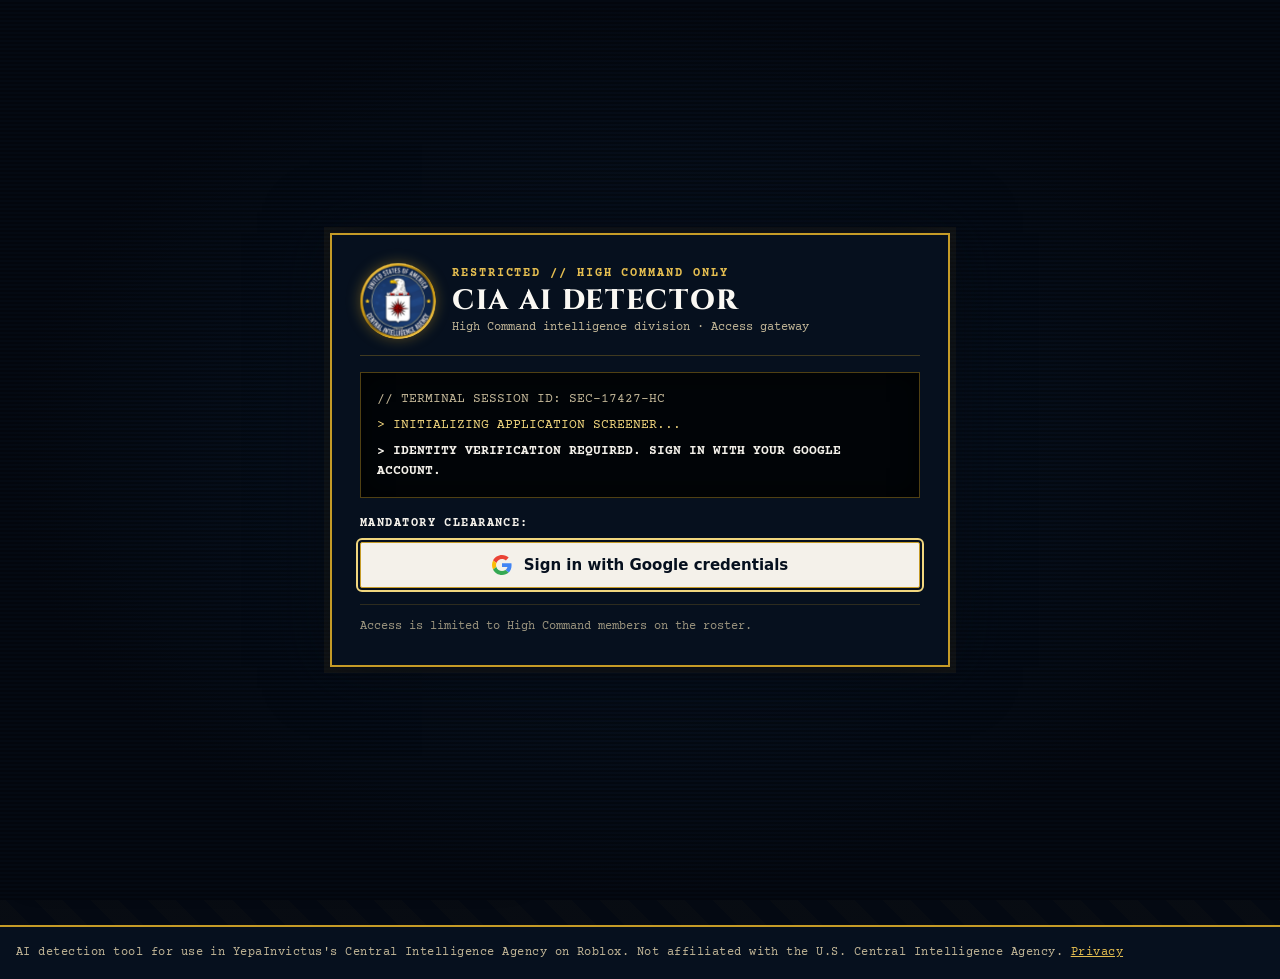
==== commit 14a75da1: "Spin the seal as a 3D coin in the header and terminal Build the seal as a two-faced coin with stacke" ====
--- a/index.html
+++ b/index.html
@@ -17,7 +17,7 @@
   <link rel="preconnect" href="https://fonts.googleapis.com">
   <link rel="preconnect" href="https://fonts.gstatic.com" crossorigin>
   <link rel="stylesheet" href="https://fonts.googleapis.com/css2?family=Cinzel:wght@600;700;800;900&family=Courier+Prime:ital,wght@0,400;0,700;1,400&family=Merriweather:ital,wght@0,300;0,400;0,700;1,400&display=swap">
-  <link rel="stylesheet" href="styles.css?v=23">
+  <link rel="stylesheet" href="styles.css?v=24">
   <script>
     // Apply the saved theme before first paint so the page doesn't flash. Night is the default.
     try { if (localStorage.getItem('cad.theme') === 'light') document.documentElement.setAttribute('data-theme', 'light'); } catch (e) {}
@@ -30,7 +30,7 @@
   <div id="gate" class="gate" role="dialog" aria-modal="true" aria-labelledby="gate-title">
     <div class="gate-box">
       <div class="gate-head">
-        <img src="assets/seal-144.png" alt="" width="64" height="64">
+        <div class="coin coin-gate" id="gateCoin" data-coin data-depth="7" data-layers="14" aria-hidden="true"></div>
         <div>
           <span class="gate-kicker">Restricted // High Command only</span>
           <h1 id="gate-title">CIA AI Detector</h1>
@@ -62,7 +62,7 @@
   <div class="band">
     <header class="masthead container">
       <div class="brand">
-        <img class="emblem" src="assets/seal-144.png" alt="" width="56" height="56">
+        <div class="coin coin-header" data-coin data-depth="5" data-layers="10" aria-hidden="true"></div>
         <span class="brand-text">
           <strong>CIA AI Detector <em>· High Command ·</em> <i>Application review</i></strong>
           <small>Intelligence briefing unit // Recruitment screening</small>
@@ -219,6 +219,6 @@
 
   <script src="https://accounts.google.com/gsi/client" async defer></script>
   <script src="https://apis.google.com/js/api.js" async defer></script>
-  <script src="app.js?v=23"></script>
+  <script src="app.js?v=24"></script>
 </body>
 </html>
--- a/styles.css
+++ b/styles.css
@@ -116,6 +116,21 @@
 .brand-text small { font-family: var(--font-mono); font-size: var(--text-xs); letter-spacing: .14em; text-transform: uppercase; color: var(--gold-400); }
 @media (max-width: 720px) { .brand-text strong em, .brand-text strong i { display: none; } }
 
+/* ---------- Spinning 3D seal coin ---------- */
+/* Two faces of the seal with stacked gold discs between them for the edge; it turns clockwise (seen from above). */
+.coin { --size: 56px; --speed: 14s; width: var(--size); height: var(--size); flex: none; perspective: 420px; filter: drop-shadow(0 0 7px rgba(197, 155, 39, 0.4)); }
+.coin-body { position: relative; width: 100%; height: 100%; transform-style: preserve-3d; animation: coin-spin var(--speed) linear infinite; }
+.coin-face, .coin-edge { position: absolute; inset: 0; border-radius: 50%; }
+.coin-face { background: url("assets/seal-192.png") center / contain no-repeat; backface-visibility: hidden; -webkit-backface-visibility: hidden; overflow: hidden; }
+.coin-face::after { content: ""; position: absolute; inset: 0; border-radius: 50%;
+  background: linear-gradient(105deg, transparent 38%, rgba(255, 246, 214, 0.5) 50%, transparent 62%) 0 0 / 260% 100% no-repeat;
+  animation: coin-sheen var(--speed) linear infinite; mix-blend-mode: screen; }
+.coin-edge { inset: 1.5%; background: linear-gradient(90deg, var(--gold-700), var(--gold-400) 45%, var(--gold-300) 55%, var(--gold-600)); }
+.coin-gate { --size: 76px; --speed: 7s; }
+.coin-gate.is-fast { --speed: 1.4s; }
+@keyframes coin-spin { to { transform: rotateY(-360deg); } }
+@keyframes coin-sheen { 0% { background-position: 130% 0; } 50% { background-position: -30% 0; } 100% { background-position: 130% 0; } }
+
 /* ---------- Buttons ---------- */
 .btn {
   display: inline-flex; align-items: center; justify-content: center; gap: var(--space-2);
@@ -317,7 +332,6 @@
   background: var(--navy-900); border: 2px solid var(--gold-500); box-shadow: 0 0 60px rgba(4, 9, 18, 0.95), 0 0 0 6px rgba(197, 155, 39, 0.08); }
 @media (max-width: 480px) { .gate-box { padding: var(--space-4); } }
 .gate-head { display: flex; align-items: center; gap: var(--space-4); padding-bottom: var(--space-4); border-bottom: 1px solid rgba(197, 155, 39, 0.3); }
-.gate-head img { width: 64px; height: 64px; flex: none; border-radius: 50%; filter: drop-shadow(0 0 8px rgba(197, 155, 39, 0.45)); }
 .gate-kicker { display: block; font-family: var(--font-mono); font-weight: 700; font-size: var(--text-xs); letter-spacing: .16em; text-transform: uppercase; color: var(--gold-400); }
 .gate-head h1 { font-family: var(--font-display); font-weight: 800; font-size: clamp(1.4rem, 4vw, 1.75rem); letter-spacing: .06em; text-transform: uppercase; color: var(--cream-50); }
 .gate-head p { font-family: var(--font-mono); font-size: var(--text-xs); color: var(--cream-400); }
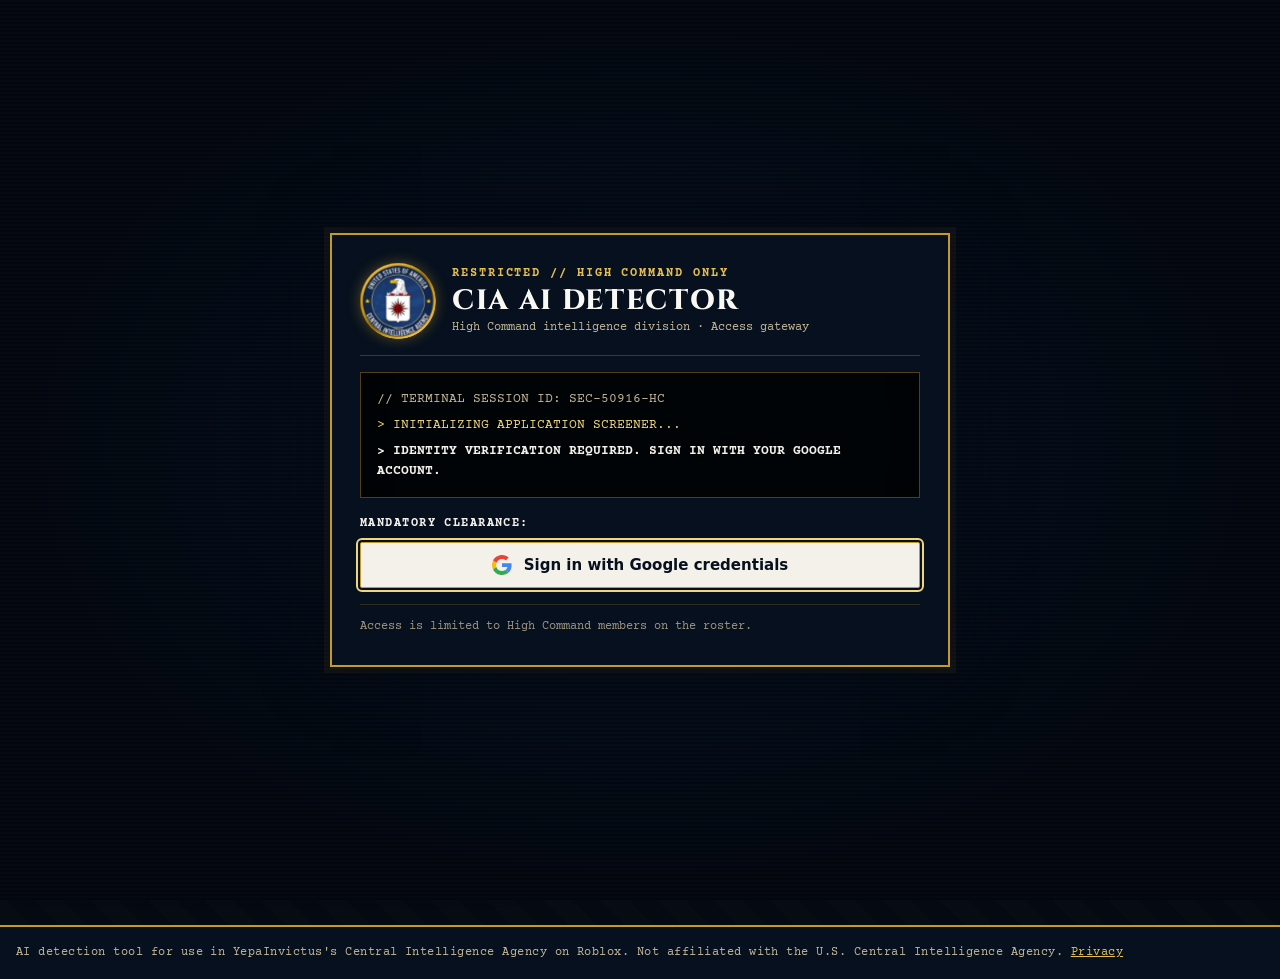
==== commit e1597200: "Drop the emoji comparison and check the roster on every sign-in Remove emoji per 100 words from the " ====
--- a/index.html
+++ b/index.html
@@ -17,7 +17,7 @@
   <link rel="preconnect" href="https://fonts.googleapis.com">
   <link rel="preconnect" href="https://fonts.gstatic.com" crossorigin>
   <link rel="stylesheet" href="https://fonts.googleapis.com/css2?family=Cinzel:wght@600;700;800;900&family=Courier+Prime:ital,wght@0,400;0,700;1,400&family=Merriweather:ital,wght@0,300;0,400;0,700;1,400&display=swap">
-  <link rel="stylesheet" href="styles.css?v=24">
+  <link rel="stylesheet" href="styles.css?v=25">
   <script>
     // Apply the saved theme before first paint so the page doesn't flash. Night is the default.
     try { if (localStorage.getItem('cad.theme') === 'light') document.documentElement.setAttribute('data-theme', 'light'); } catch (e) {}
@@ -219,6 +219,6 @@
 
   <script src="https://accounts.google.com/gsi/client" async defer></script>
   <script src="https://apis.google.com/js/api.js" async defer></script>
-  <script src="app.js?v=24"></script>
+  <script src="app.js?v=25"></script>
 </body>
 </html>
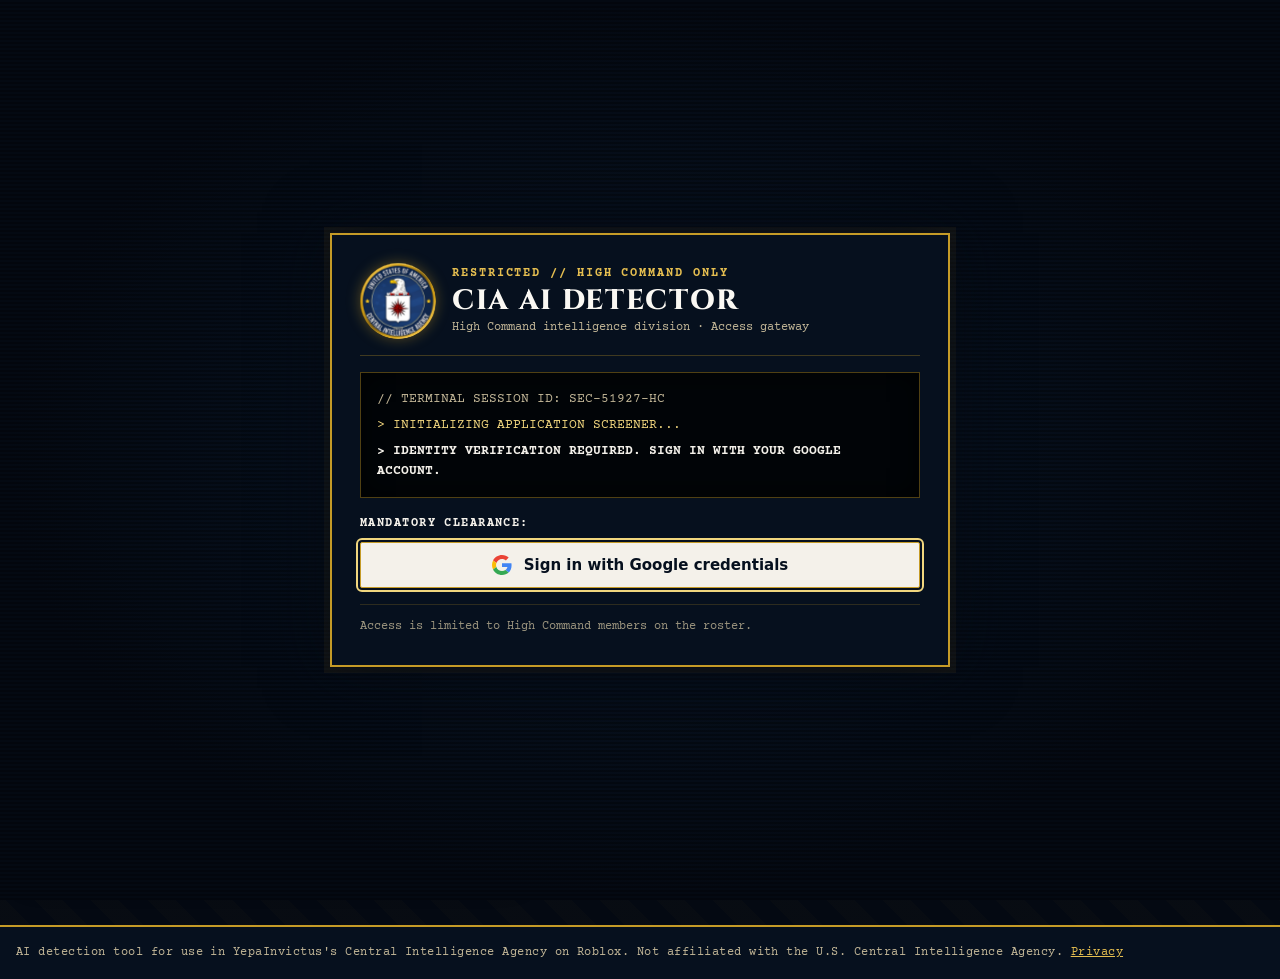
==== commit eaa2ed38: "Add OFIR members to the High Command roster Add five OFIR members as hashed roster entries with thei" ====
--- a/index.html
+++ b/index.html
@@ -17,7 +17,7 @@
   <link rel="preconnect" href="https://fonts.googleapis.com">
   <link rel="preconnect" href="https://fonts.gstatic.com" crossorigin>
   <link rel="stylesheet" href="https://fonts.googleapis.com/css2?family=Cinzel:wght@600;700;800;900&family=Courier+Prime:ital,wght@0,400;0,700;1,400&family=Merriweather:ital,wght@0,300;0,400;0,700;1,400&display=swap">
-  <link rel="stylesheet" href="styles.css?v=25">
+  <link rel="stylesheet" href="styles.css?v=27">
   <script>
     // Apply the saved theme before first paint so the page doesn't flash. Night is the default.
     try { if (localStorage.getItem('cad.theme') === 'light') document.documentElement.setAttribute('data-theme', 'light'); } catch (e) {}
@@ -219,6 +219,6 @@
 
   <script src="https://accounts.google.com/gsi/client" async defer></script>
   <script src="https://apis.google.com/js/api.js" async defer></script>
-  <script src="app.js?v=25"></script>
+  <script src="app.js?v=27"></script>
 </body>
 </html>
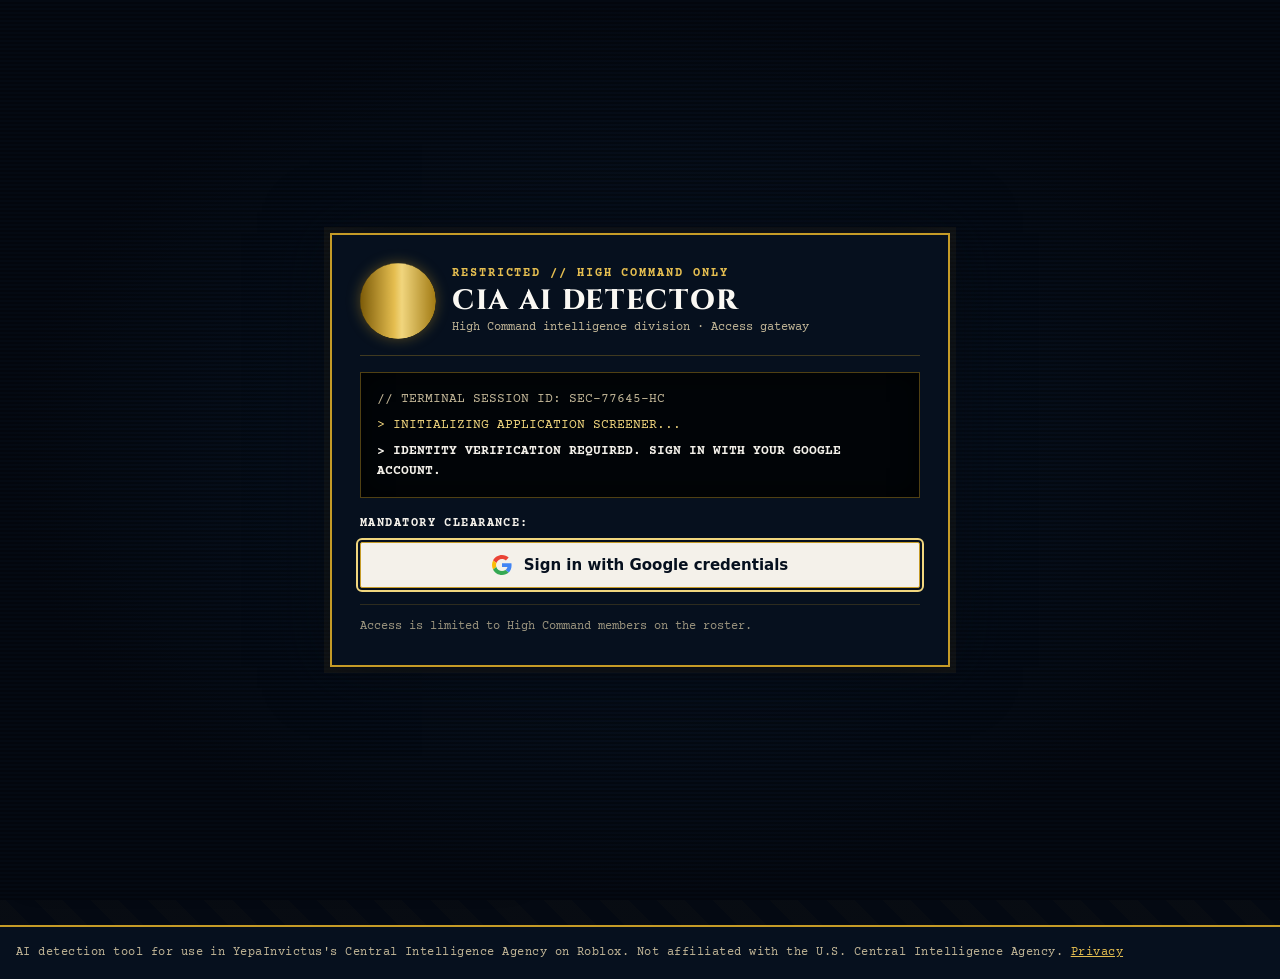
==== commit 4291f343: "Show follow-ups only for red answers and ask in DMs Follow-up questions now appear only for answers " ====
--- a/index.html
+++ b/index.html
@@ -17,7 +17,7 @@
   <link rel="preconnect" href="https://fonts.googleapis.com">
   <link rel="preconnect" href="https://fonts.gstatic.com" crossorigin>
   <link rel="stylesheet" href="https://fonts.googleapis.com/css2?family=Cinzel:wght@600;700;800;900&family=Courier+Prime:ital,wght@0,400;0,700;1,400&family=Merriweather:ital,wght@0,300;0,400;0,700;1,400&display=swap">
-  <link rel="stylesheet" href="styles.css?v=27">
+  <link rel="stylesheet" href="styles.css?v=28">
   <script>
     // Apply the saved theme before first paint so the page doesn't flash. Night is the default.
     try { if (localStorage.getItem('cad.theme') === 'light') document.documentElement.setAttribute('data-theme', 'light'); } catch (e) {}
@@ -192,7 +192,7 @@
       </section>
 
       <section class="card" aria-labelledby="fu-h">
-        <div class="card-head"><h2 id="fu-h">Follow-up script <span>// Ask in voice or a ticket</span></h2></div>
+        <div class="card-head"><h2 id="fu-h">Follow-up script <span>// Ask in DM's</span></h2></div>
         <div class="card-body"><div class="followups" id="followups"></div></div>
       </section>
 
@@ -219,6 +219,6 @@
 
   <script src="https://accounts.google.com/gsi/client" async defer></script>
   <script src="https://apis.google.com/js/api.js" async defer></script>
-  <script src="app.js?v=27"></script>
+  <script src="app.js?v=28"></script>
 </body>
 </html>
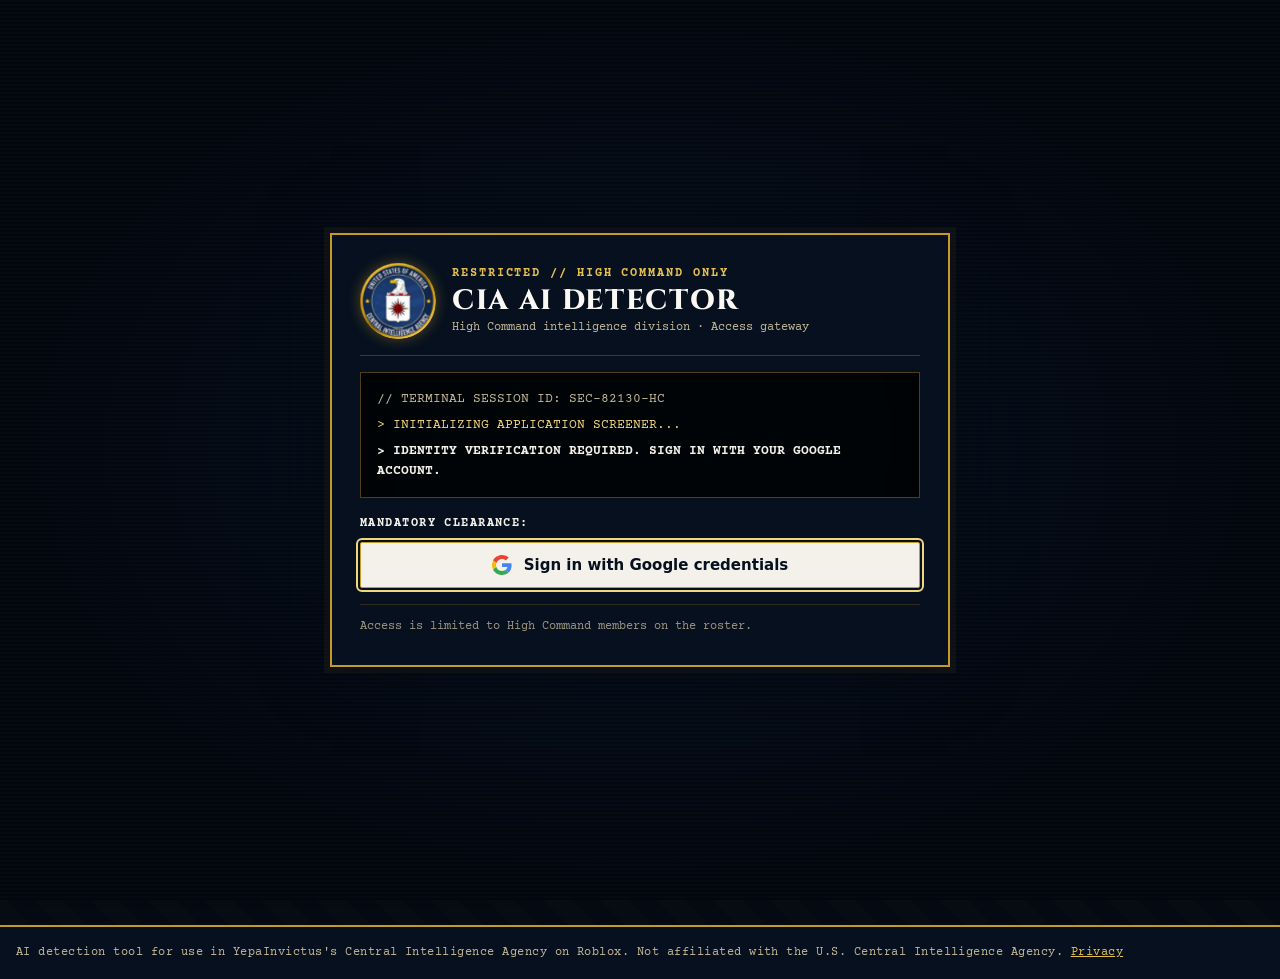
==== commit dae92723: "Update D17Neptune's rank to Component Director Co-Authored-By: Claude Opus 5.5 <noreply@anthropic.co" ====
--- a/index.html
+++ b/index.html
@@ -17,7 +17,7 @@
   <link rel="preconnect" href="https://fonts.googleapis.com">
   <link rel="preconnect" href="https://fonts.gstatic.com" crossorigin>
   <link rel="stylesheet" href="https://fonts.googleapis.com/css2?family=Cinzel:wght@600;700;800;900&family=Courier+Prime:ital,wght@0,400;0,700;1,400&family=Merriweather:ital,wght@0,300;0,400;0,700;1,400&display=swap">
-  <link rel="stylesheet" href="styles.css?v=28">
+  <link rel="stylesheet" href="styles.css?v=29">
   <script>
     // Apply the saved theme before first paint so the page doesn't flash. Night is the default.
     try { if (localStorage.getItem('cad.theme') === 'light') document.documentElement.setAttribute('data-theme', 'light'); } catch (e) {}
@@ -219,6 +219,6 @@
 
   <script src="https://accounts.google.com/gsi/client" async defer></script>
   <script src="https://apis.google.com/js/api.js" async defer></script>
-  <script src="app.js?v=28"></script>
+  <script src="app.js?v=29"></script>
 </body>
 </html>
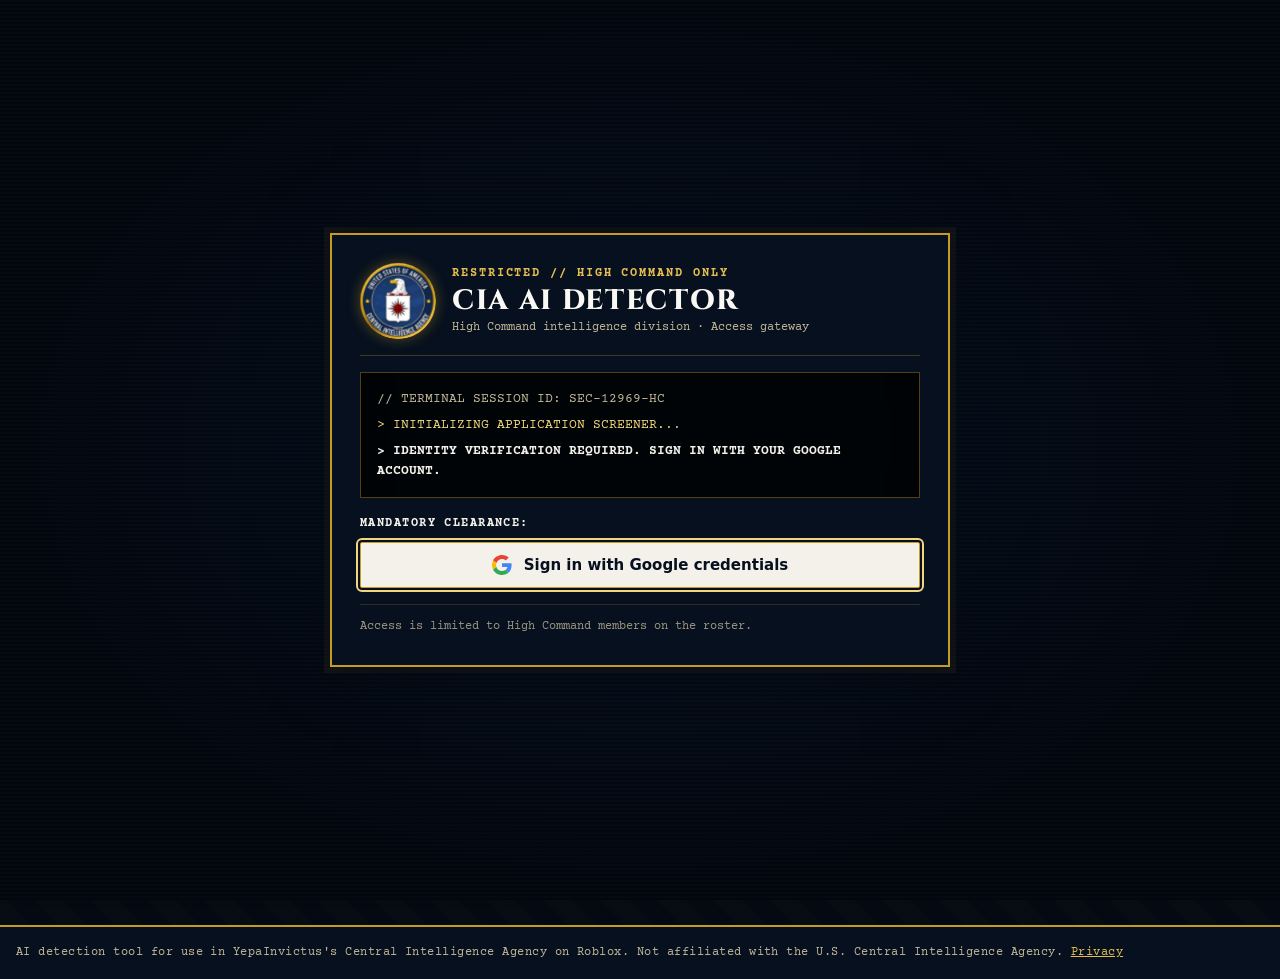
==== commit 51e5ead3: "Remove the Nitro note from the report bar Co-Authored-By: Claude Opus 5.5 <noreply@anthropic.com>" ====
--- a/index.html
+++ b/index.html
@@ -17,7 +17,7 @@
   <link rel="preconnect" href="https://fonts.googleapis.com">
   <link rel="preconnect" href="https://fonts.gstatic.com" crossorigin>
   <link rel="stylesheet" href="https://fonts.googleapis.com/css2?family=Cinzel:wght@600;700;800;900&family=Courier+Prime:ital,wght@0,400;0,700;1,400&family=Merriweather:ital,wght@0,300;0,400;0,700;1,400&display=swap">
-  <link rel="stylesheet" href="styles.css?v=29">
+  <link rel="stylesheet" href="styles.css?v=30">
   <script>
     // Apply the saved theme before first paint so the page doesn't flash. Night is the default.
     try { if (localStorage.getItem('cad.theme') === 'light') document.documentElement.setAttribute('data-theme', 'light'); } catch (e) {}
@@ -200,7 +200,6 @@
         <div class="export-row">
           <div>
             <h2 id="export-h">Report ready for Discord</h2>
-            <p>Fits in one message, no Nitro needed.</p>
           </div>
           <button type="button" class="btn btn-primary" id="copyReport">
             <svg viewBox="0 0 24 24" aria-hidden="true"><rect x="8" y="8" width="12" height="12" rx="2" fill="none" stroke="currentColor" stroke-width="2"/><path d="M16 8V5a1 1 0 0 0-1-1H5a1 1 0 0 0-1 1v10a1 1 0 0 0 1 1h3" fill="none" stroke="currentColor" stroke-width="2"/></svg>
@@ -219,6 +218,6 @@
 
   <script src="https://accounts.google.com/gsi/client" async defer></script>
   <script src="https://apis.google.com/js/api.js" async defer></script>
-  <script src="app.js?v=29"></script>
+  <script src="app.js?v=30"></script>
 </body>
 </html>
--- a/styles.css
+++ b/styles.css
@@ -308,7 +308,6 @@
 .card-export { border: 1px solid var(--color-line-strong); background: linear-gradient(180deg, var(--color-warn-soft), var(--color-surface)); padding: var(--space-4); display: grid; gap: var(--space-2); }
 .export-row { display: flex; flex-wrap: wrap; align-items: center; justify-content: space-between; gap: var(--space-3); }
 .export-row h2 { font-family: var(--font-display); font-weight: 700; font-size: .95rem; letter-spacing: .12em; text-transform: uppercase; color: var(--color-fg-strong); }
-.export-row p { font-family: var(--font-mono); font-size: var(--text-xs); color: var(--color-fg-muted); }
 .toast { font-family: var(--font-mono); font-size: var(--text-sm); color: var(--color-ok); font-weight: 700; }
 .toast:empty { display: none; }
 #copyFallback { font-size: var(--text-xs); min-height: 160px; }
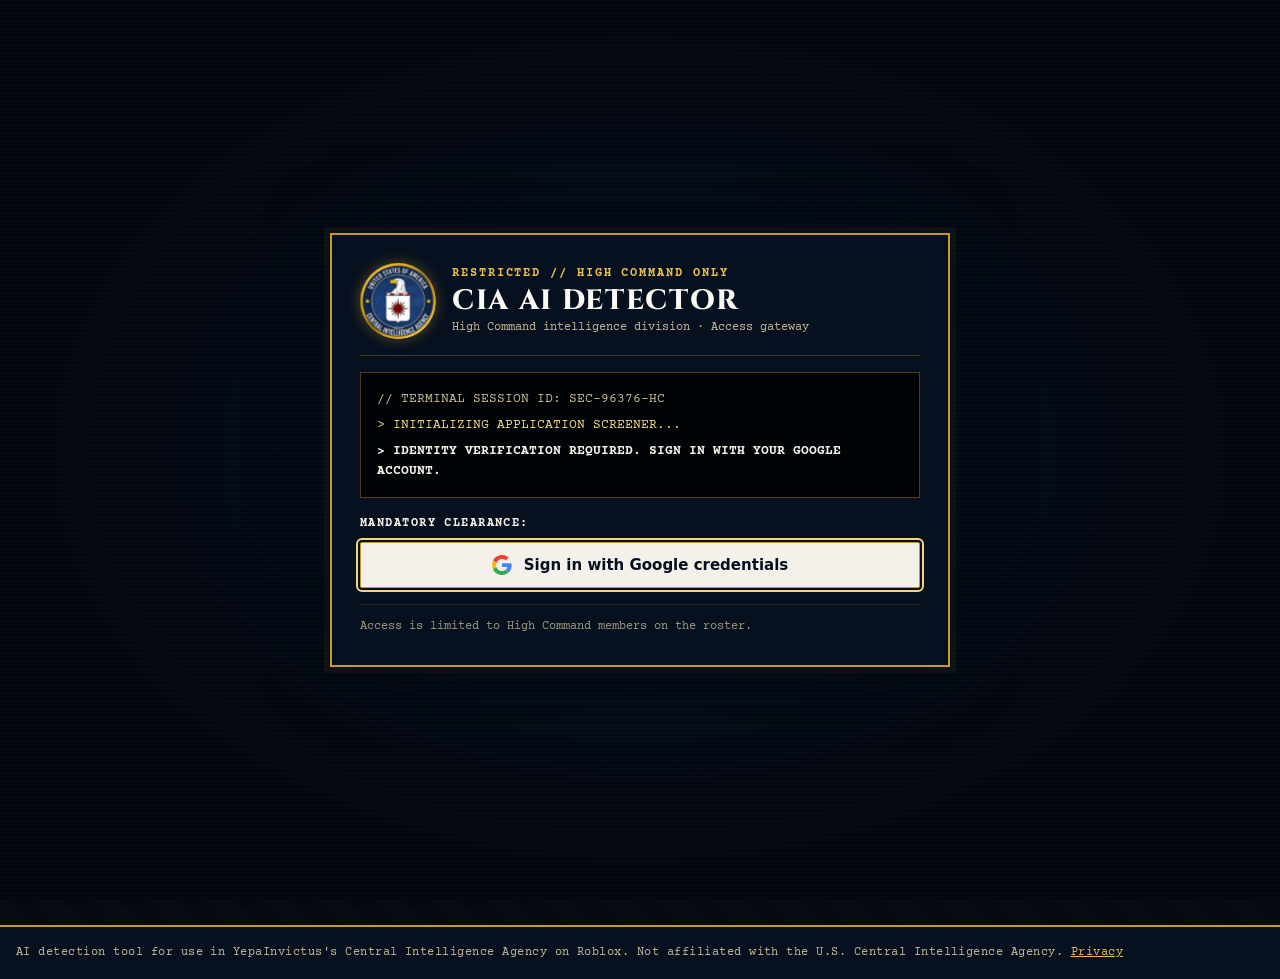
==== commit 6961325a: "Shorten the copy confirmation to "Report copied." Co-Authored-By: Claude Opus 5.5 <noreply@anthropic" ====
--- a/index.html
+++ b/index.html
@@ -17,7 +17,7 @@
   <link rel="preconnect" href="https://fonts.googleapis.com">
   <link rel="preconnect" href="https://fonts.gstatic.com" crossorigin>
   <link rel="stylesheet" href="https://fonts.googleapis.com/css2?family=Cinzel:wght@600;700;800;900&family=Courier+Prime:ital,wght@0,400;0,700;1,400&family=Merriweather:ital,wght@0,300;0,400;0,700;1,400&display=swap">
-  <link rel="stylesheet" href="styles.css?v=30">
+  <link rel="stylesheet" href="styles.css?v=31">
   <script>
     // Apply the saved theme before first paint so the page doesn't flash. Night is the default.
     try { if (localStorage.getItem('cad.theme') === 'light') document.documentElement.setAttribute('data-theme', 'light'); } catch (e) {}
@@ -218,6 +218,6 @@
 
   <script src="https://accounts.google.com/gsi/client" async defer></script>
   <script src="https://apis.google.com/js/api.js" async defer></script>
-  <script src="app.js?v=30"></script>
+  <script src="app.js?v=31"></script>
 </body>
 </html>
